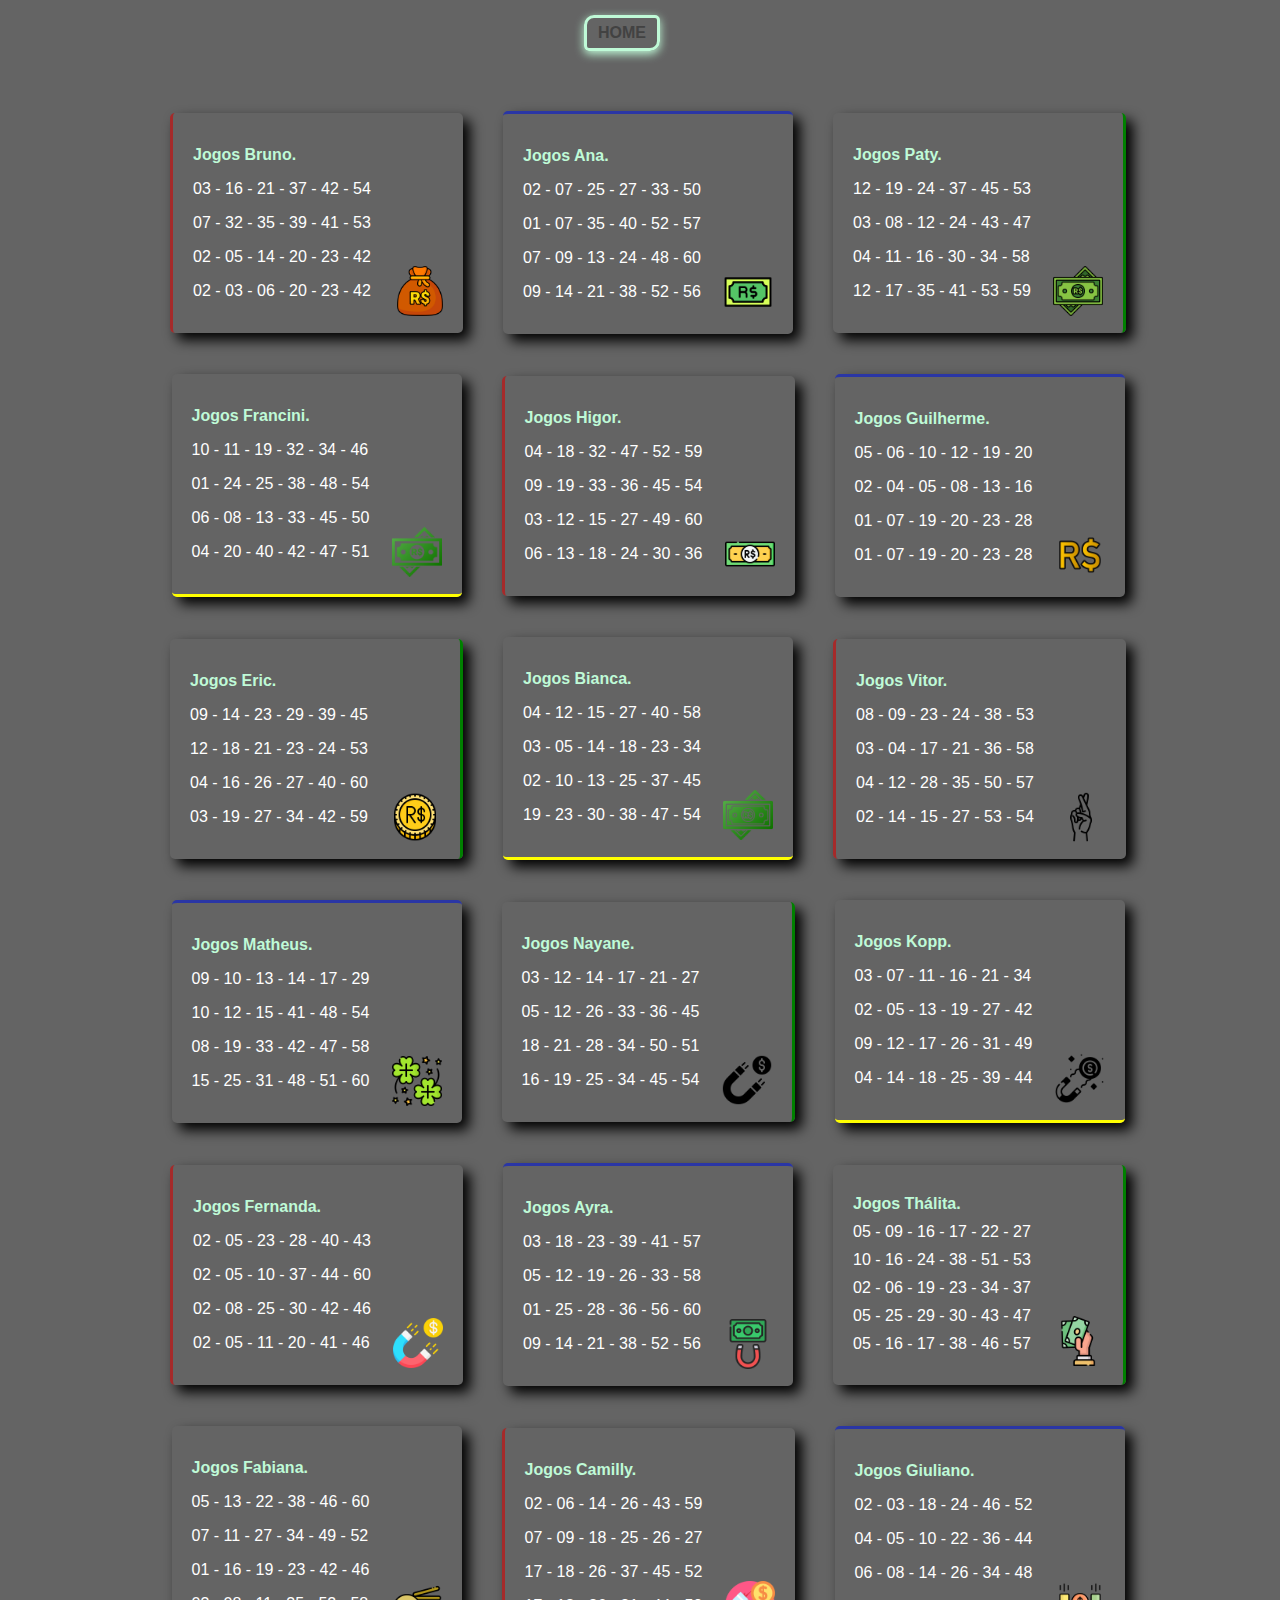
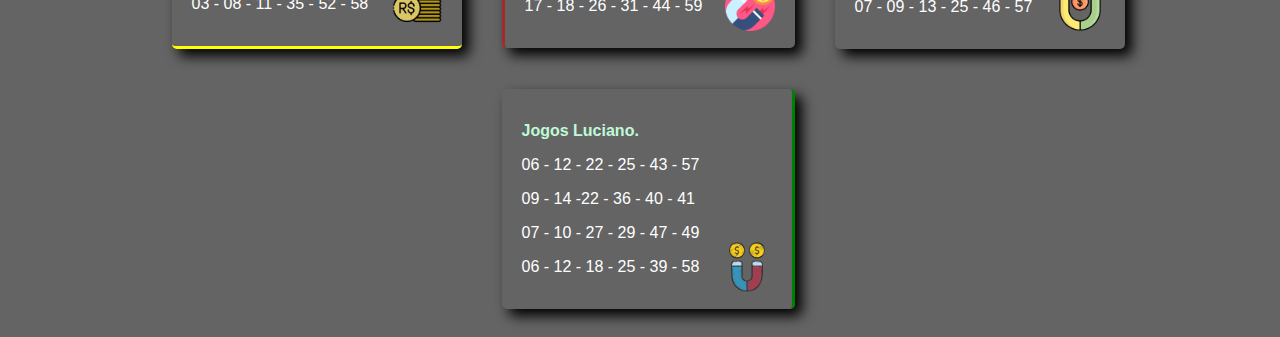
==== card1.html @ 3df5cde0 "first commit" ====
<!DOCTYPE html>
<html lang="pt-br">
<head>
    <meta charset="UTF-8">
    <meta name="viewport" content="width=device-width, initial-scale=1.0">
    <title>Mega Vencedores</title>
    <link rel="stylesheet" href="card1.css">
</head>
<body>
    <header id="home_1">
        <a class="home" href="index.html">Home</a>
    </header>
    <main>
        <section id="row">
            <div class="card red">
                <h2 class="card-titulo">Jogos Bruno.</h2>
                <p class="card-paragrafo">03 - 16 - 21 - 37 - 42 - 54</p>
                <p class="card-paragrafo">07 - 32 - 35 - 39 - 41 - 53</p>
                <p class="card-paragrafo">02 - 05 - 14 - 20 - 23 - 42</p>
                <p class="card-paragrafo">02 - 03 - 06 - 20 - 23 - 42</p>
                <img class="img" src="images/mega.png" alt="">
            </div>

            <div class="card blue">
                <h2 class="card-titulo">Jogos Ana.</h2>
                <p class="card-paragrafo">02 - 07 - 25 - 27 - 33 - 50</p>
                <p class="card-paragrafo">01 - 07 - 35 - 40 - 52 - 57</p>
                <p class="card-paragrafo">07 - 09 - 13 - 24 - 48 - 60</p>
                <p class="card-paragrafo">09 - 14 - 21 - 38 - 52 - 56</p>
                <img class="img" src="images/mega1.png" alt="">
            </div>

            <div class="card green">
                <h2 class="card-titulo">Jogos Paty.</h2>
                <p class="card-paragrafo">12 - 19 - 24 - 37 - 45 - 53</p>
                <p class="card-paragrafo">03 - 08 - 12 - 24 - 43 - 47</p>
                <p class="card-paragrafo">04 - 11 - 16 - 30 - 34 - 58</p>
                <p class="card-paragrafo">12 - 17 - 35 - 41 - 53 - 59</p>
                <img class="img" src="images/mega2.png" alt="">
            </div>

            <div class="card yellow">
                <h2 class="card-titulo">Jogos Francini.</h2>
                <p class="card-paragrafo">10 - 11 - 19 - 32 - 34 - 46</p>
                <p class="card-paragrafo">01 - 24 - 25 - 38 - 48 - 54</p>
                <p class="card-paragrafo">06 - 08 - 13 - 33 - 45 - 50</p>
                <p class="card-paragrafo">04 - 20 - 40 - 42 - 47 - 51</p>
                <img class="img" src="images/mega3.png" alt="">
            </div>

            <div class="card red">
                <h2 class="card-titulo">Jogos Higor.</h2>
                <p class="card-paragrafo">04 - 18 - 32 - 47 - 52 - 59</p>
                <p class="card-paragrafo">09 - 19 - 33 - 36 - 45 - 54</p>
                <p class="card-paragrafo">03 - 12 - 15 - 27 - 49 - 60</p>
                <p class="card-paragrafo">06 - 13 - 18 - 24 - 30 - 36</p>
                <img class="img" src="images/mega4.png" alt="">
            </div>

            <div class="card blue">
                <h2 class="card-titulo">Jogos Guilherme.</h2>
                <p class="card-paragrafo">05 - 06 - 10 - 12 - 19 - 20</p>
                <p class="card-paragrafo">02 - 04 - 05 - 08 - 13 - 16</p>
                <p class="card-paragrafo">01 - 07 - 19 - 20 - 23 - 28</p>
                <p class="card-paragrafo">01 - 07 - 19 - 20 - 23 - 28</p>
                <img class="img" src="images/mega5.png" alt="">
            </div>

            <div class="card green">
                <h2 class="card-titulo">Jogos Eric.</h2>
                <p class="card-paragrafo">09 - 14 - 23 - 29 - 39 - 45</p>
                <p class="card-paragrafo">12 - 18 - 21 - 23 - 24 - 53</p>
                <p class="card-paragrafo">04 - 16 - 26 - 27 - 40 - 60</p>
                <p class="card-paragrafo">03 - 19 - 27 - 34 - 42 - 59</p>
                <img class="img" src="images/mega6.png" alt="">
            </div>

            <div class="card yellow">
                <h2 class="card-titulo">Jogos Bianca.</h2>
                <p class="card-paragrafo">04 - 12 - 15 - 27 - 40 - 58</p>
                <p class="card-paragrafo">03 - 05 - 14 - 18 - 23 - 34</p>
                <p class="card-paragrafo">02 - 10 - 13 - 25 - 37 - 45</p>
                <p class="card-paragrafo">19 - 23 - 30 - 38 - 47 - 54</p>
                <img class="img" src="images/mega7.png" alt="">
            </div>

            <div class="card red">
                <h2 class="card-titulo">Jogos Vitor.</h2>
                <p class="card-paragrafo">08 - 09 - 23 - 24 - 38 - 53</p>
                <p class="card-paragrafo">03 - 04 - 17 - 21 - 36 - 58</p>
                <p class="card-paragrafo">04 - 12 - 28 - 35 - 50 - 57</p>
                <p class="card-paragrafo">02 - 14 - 15 - 27 - 53 - 54</p>
                <img class="img" src="images/mega8.png" alt="">
            </div>

            <div class="card blue">
                <h2 class="card-titulo">Jogos Matheus.</h2>
                <p class="card-paragrafo">09 - 10 - 13 - 14 - 17 - 29</p>
                <p class="card-paragrafo">10 - 12 - 15 - 41 - 48 - 54</p>
                <p class="card-paragrafo">08 - 19 - 33 - 42 - 47 - 58</p>
                <p class="card-paragrafo">15 - 25 - 31 - 48 - 51 - 60</p>
                <img class="img" src="images/mega9.png" alt="">
            </div>

            <div class="card green">
                <h2 class="card-titulo">Jogos Nayane.</h2>
                <p class="card-paragrafo">03 - 12 - 14 - 17 - 21 - 27</p>
                <p class="card-paragrafo">05 - 12 - 26 - 33 - 36 - 45</p>
                <p class="card-paragrafo">18 - 21 - 28 - 34 - 50 - 51</p>
                <p class="card-paragrafo">16 - 19 - 25 - 34 - 45 - 54</p>
                <img class="img" src="images/mega10.png" alt="">
            </div>

            <div class="card yellow">
                <h2 class="card-titulo">Jogos Kopp.</h2>
                <p class="card-paragrafo">03 - 07 - 11 - 16 - 21 - 34</p>
                <p class="card-paragrafo">02 - 05 - 13 - 19 - 27 - 42</p>
                <p class="card-paragrafo">09 - 12 - 17 - 26 - 31 - 49</p>
                <p class="card-paragrafo">04 - 14 - 18 - 25 - 39 - 44</p>
                <img class="img" src="images/mega11.png" alt="">
            </div>

            <div class="card red">
                <h2 class="card-titulo">Jogos Fernanda.</h2>
                <p class="card-paragrafo">02 - 05 - 23 - 28 - 40 - 43</p>
                <p class="card-paragrafo">02 - 05 - 10 - 37 - 44 - 60</p>
                <p class="card-paragrafo">02 - 08 - 25 - 30 - 42 - 46</p>
                <p class="card-paragrafo">02 - 05 - 11 - 20 - 41 - 46</p>
                <img class="img" src="images/mega12.png" alt="">
            </div>

            <div class="card blue">
                <h2 class="card-titulo">Jogos Ayra.</h2>
                <p class="card-paragrafo">03 - 18 - 23 - 39 - 41 - 57</p>
                <p class="card-paragrafo">05 - 12 - 19 - 26 - 33 - 58</p>
                <p class="card-paragrafo">01 - 25 - 28 - 36 - 56 - 60</p>
                <p class="card-paragrafo">09 - 14 - 21 - 38 - 52 - 56</p>
                <img class="img" src="images/mega13.png" alt="">
            </div>

            <div class="card green space">
                <h2 class="card-titulo">Jogos Thálita.</h2>
                <p class="card-paragrafo">05 - 09 - 16 - 17 - 22 - 27</p>
                <p class="card-paragrafo">10 - 16 - 24 - 38 - 51 - 53</p>
                <p class="card-paragrafo">02 - 06 - 19 - 23 - 34 - 37</p>
                <p class="card-paragrafo">05 - 25 - 29 - 30 - 43 - 47</p>
                <p class="card-paragrafo">05 - 16 - 17 - 38 - 46 - 57</p>
                <img class="img" src="images/mega14.png" alt="">
            </div>

            <div class="card yellow">
                <h2 class="card-titulo">Jogos Fabiana.</h2>
                <p class="card-paragrafo">05 - 13 - 22 - 38 - 46 - 60</p>
                <p class="card-paragrafo">07 - 11 - 27 - 34 - 49 - 52</p>
                <p class="card-paragrafo">01 - 16 - 19 - 23 - 42 - 46</p>
                <p class="card-paragrafo">03 - 08 - 11 - 35 - 52 - 58</p>
                <img class="img" src="images/mega15.png" alt="">
            </div>

            <div class="card red">
                <h2 class="card-titulo">Jogos Camilly.</h2>
                <p class="card-paragrafo">02 - 06 - 14 - 26 - 43 - 59</p>
                <p class="card-paragrafo">07 - 09 - 18 - 25 - 26 - 27</p>
                <p class="card-paragrafo">17 - 18 - 26 - 37 - 45 - 52</p>
                <p class="card-paragrafo">17 - 18 - 26 - 31 - 44 - 59</p>
                <img class="img" src="images/mega16.png" alt="">
            </div>

            <div class="card blue">
                <h2 class="card-titulo">Jogos Giuliano.</h2>
                <p class="card-paragrafo">02 - 03 - 18 - 24 - 46 - 52</p>
                <p class="card-paragrafo">04 - 05 - 10 - 22 - 36 - 44</p>
                <p class="card-paragrafo">06 - 08 - 14 - 26 - 34 - 48</p>
                <p class="card-paragrafo">07 - 09 - 13 - 25 - 46 - 57</p>
                <img class="img" src="images/mega17.png" alt="">
            </div>

            <div class="card green">
                <h2 class="card-titulo">Jogos Luciano.</h2>
                <p class="card-paragrafo">06 - 12 - 22 - 25 - 43 - 57</p>
                <p class="card-paragrafo">09 - 14 -22 - 36 - 40 - 41</p>
                <p class="card-paragrafo">07 - 10 - 27 - 29 - 47 - 49</p>
                <p class="card-paragrafo">06 - 12 - 18 - 25 - 39 - 58</p>
                <img class="img" src="images/mega18.png" alt="">
            </div>
        </section>
    </main>
</body>
</html>
---- card1.css ----
body {
    font-family: 'Gill Sans', 'Gill Sans MT', Calibri, 'Trebuchet MS', sans-serif;
    width: 100%;
    background: #646464;
    background-image: url(./images/plano_fundo.svg);
    background-repeat: no-repeat;
    background-size: cover;
}

#home_1 {
    margin: 15px;
    border: 3px solid #bffad7;
    border-radius: 10px 5px 10px;
    box-shadow: 0px 3px 10px #bffad7;
    width: 70px;
    height: 30px;
    text-align: center;
    display: inline-block;
    margin-left: 45%;
}

#home_1:hover {
    cursor: pointer;
    background: #ffffff;
    transition: 1s;
    box-shadow: 0px 3px 10px #000000;
    border: 3px solid #ffffff;
}

#home_1, .home {
    display: flex;
    align-items: center;
    justify-content: center;
}

.home, a {
    color: #424242;
    font-family: 'Gill Sans', 'Gill Sans MT', Calibri, 'Trebuchet MS', sans-serif;
    font-weight: bold;
    text-transform: uppercase;
    text-decoration: none;
}

a:hover {
    transition: all 0.3s ease-out;
}

#row {
    flex-wrap: wrap;
    display: flex;
    align-items: center;
    justify-content: center;
    margin-top: 40px;
}

.card {
    border-radius: 5px;
    box-shadow: 7px 7px 13px 0;
    padding: 20px;
    margin: 20px;
    width: 250px;
    height: 180px;
    transition: all 0.3s ease-out;
}

.space {
    line-height: 12px;
}

.card:hover {
    transform: translateY(-5px);
    cursor: pointer;
    box-shadow: 7px 7px 13px 0 #fff;
}

.card .card-titulo {
    font-size: 16px;
    color: #bffad7;
}

.img {
    float: right;
    max-width: 50px;
    max-height: 50px;
    margin-top: -50px;
}

.red {
    border-left: 3px solid #a52a2a;
}

.blue {
    border-top: 3px solid #2a36a5;
}

.green {
    border-right: 3px solid green;
}

.yellow {
    border-bottom: 3px solid yellow;
}

.card-paragrafo {
    color: #ffffff;
}
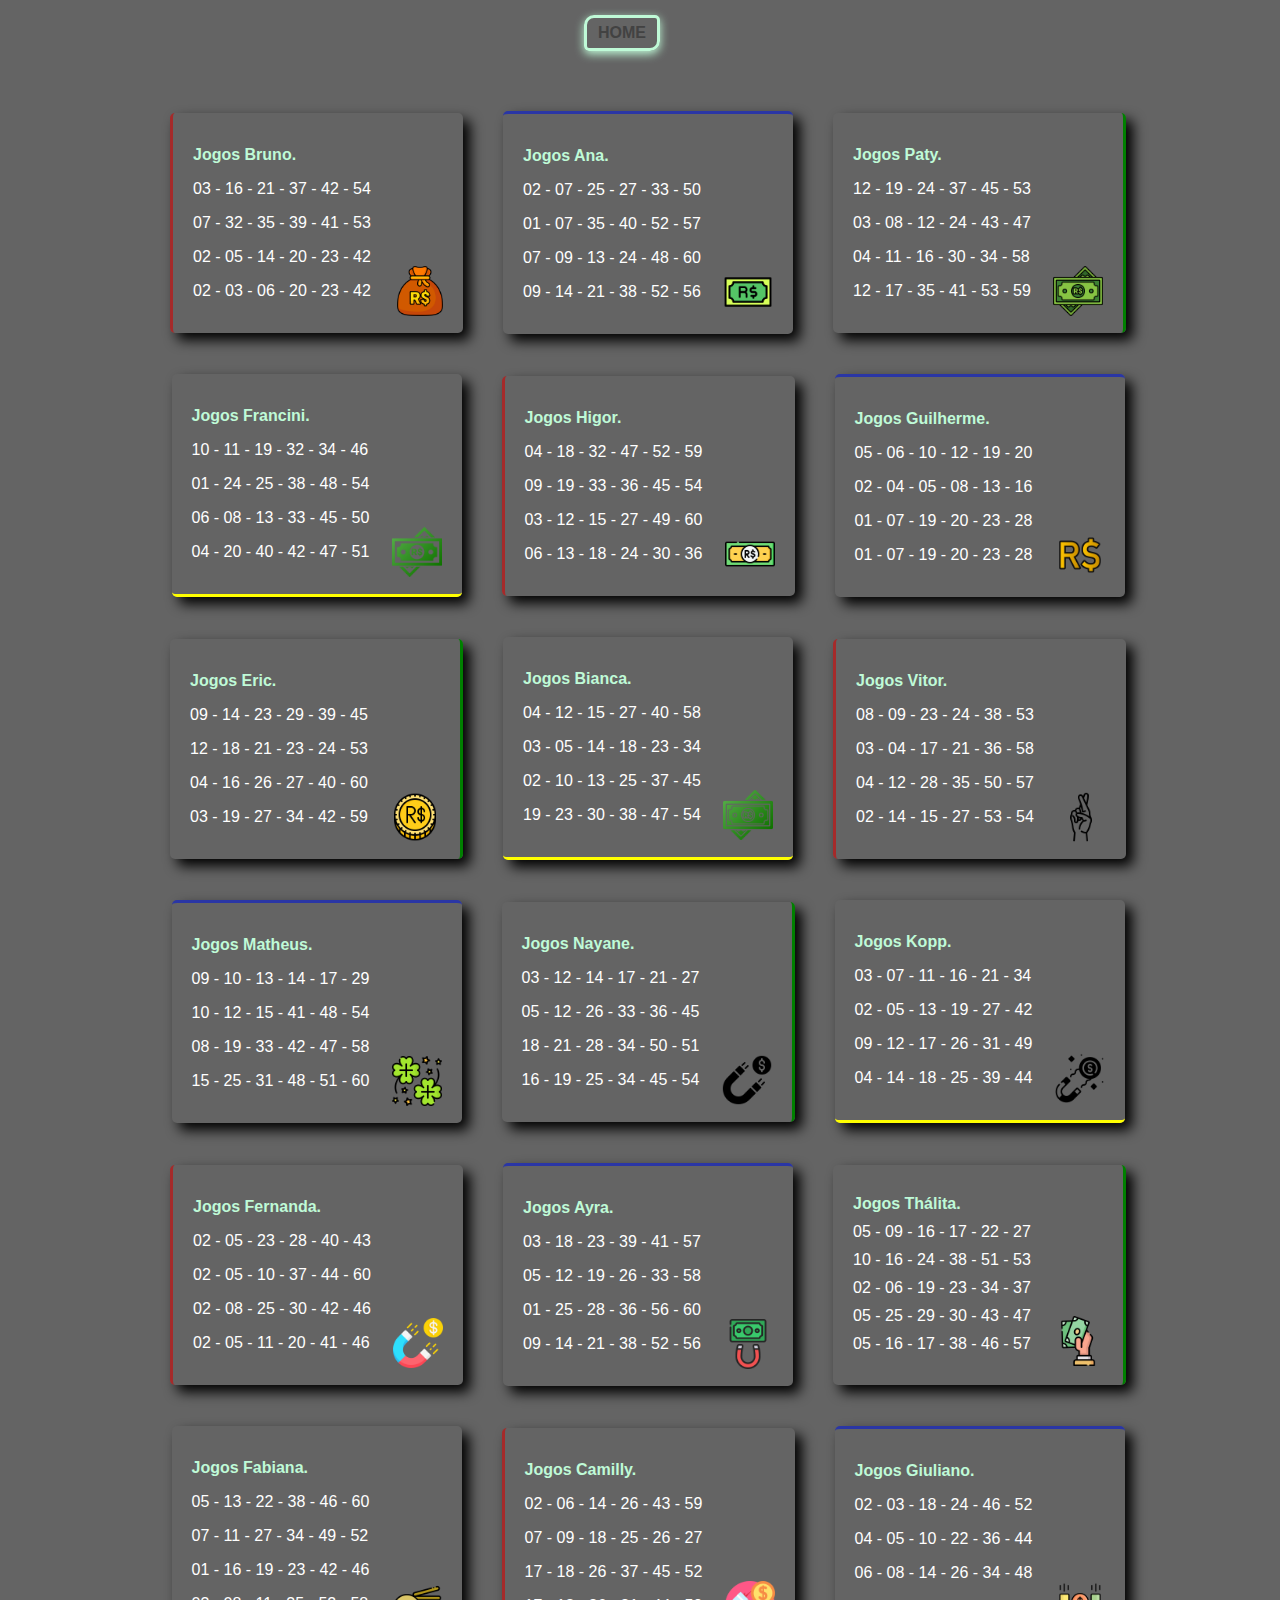
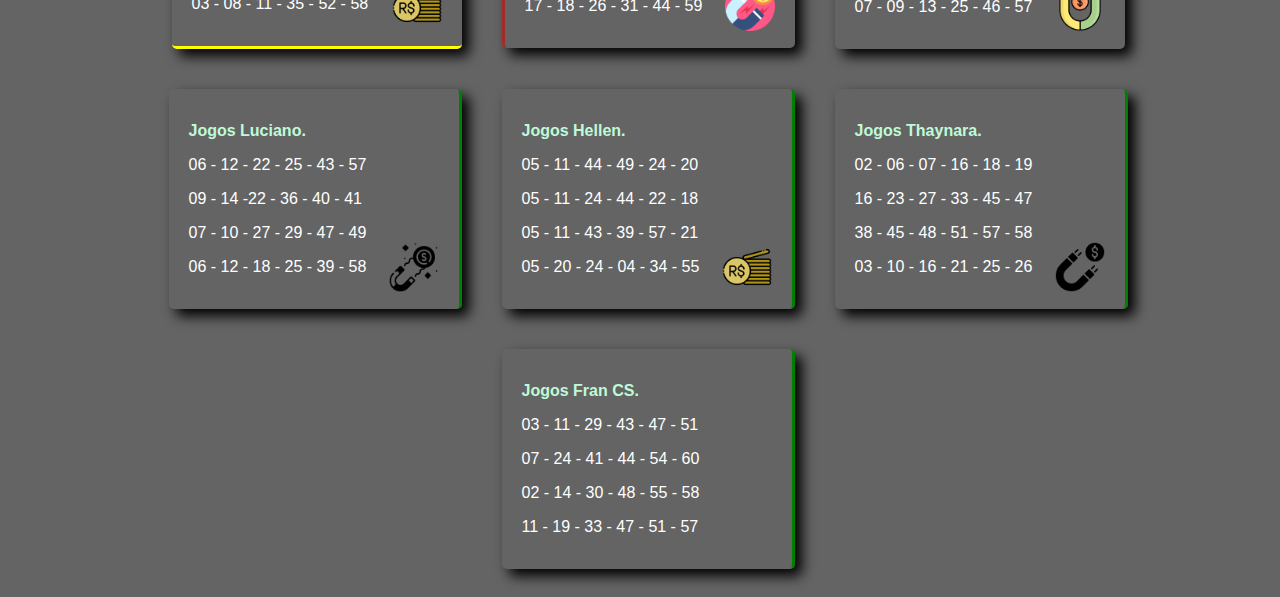
==== commit 2b01f2d4: "Atualiza jogos" ====
--- a/card1.html
+++ b/card1.html
@@ -181,7 +181,34 @@
                 <p class="card-paragrafo">09 - 14 -22 - 36 - 40 - 41</p>
                 <p class="card-paragrafo">07 - 10 - 27 - 29 - 47 - 49</p>
                 <p class="card-paragrafo">06 - 12 - 18 - 25 - 39 - 58</p>
-                <img class="img" src="images/mega18.png" alt="">
+                <img class="img" src="images/mega11.png" alt="">
+            </div>
+
+            <div class="card green">
+                <h2 class="card-titulo">Jogos Hellen.</h2>
+                <p class="card-paragrafo">05 - 11 - 44 - 49 - 24 - 20</p>
+                <p class="card-paragrafo">05 - 11 - 24 - 44 - 22 - 18</p>
+                <p class="card-paragrafo">05 - 11 - 43 - 39 - 57 - 21</p>
+                <p class="card-paragrafo">05 - 20 - 24 - 04 - 34 - 55</p>
+                <img class="img" src="images/mega15.png" alt="">
+            </div>
+
+            <div class="card green">
+                <h2 class="card-titulo">Jogos Thaynara.</h2>
+                <p class="card-paragrafo">02 - 06 - 07 - 16 - 18 - 19</p>
+                <p class="card-paragrafo">16 - 23 - 27 - 33 - 45 - 47</p>
+                <p class="card-paragrafo">38 - 45 - 48 - 51 - 57 - 58</p>
+                <p class="card-paragrafo">03 - 10 - 16 - 21 - 25 - 26</p>
+                <img class="img" src="images/mega10.png" alt="">
+            </div>
+
+            <div class="card green">
+                <h2 class="card-titulo">Jogos Fran CS.</h2>
+                <p class="card-paragrafo">03 - 11 - 29 - 43 - 47 - 51</p>
+                <p class="card-paragrafo">07 - 24 - 41 - 44 - 54 - 60</p>
+                <p class="card-paragrafo">02 - 14 - 30 - 48 - 55 - 58</p>
+                <p class="card-paragrafo">11 - 19 - 33 - 47 - 51 - 57</p>
+                <img class="img" src="images/mega09.png" alt="">
             </div>
         </section>
     </main>
